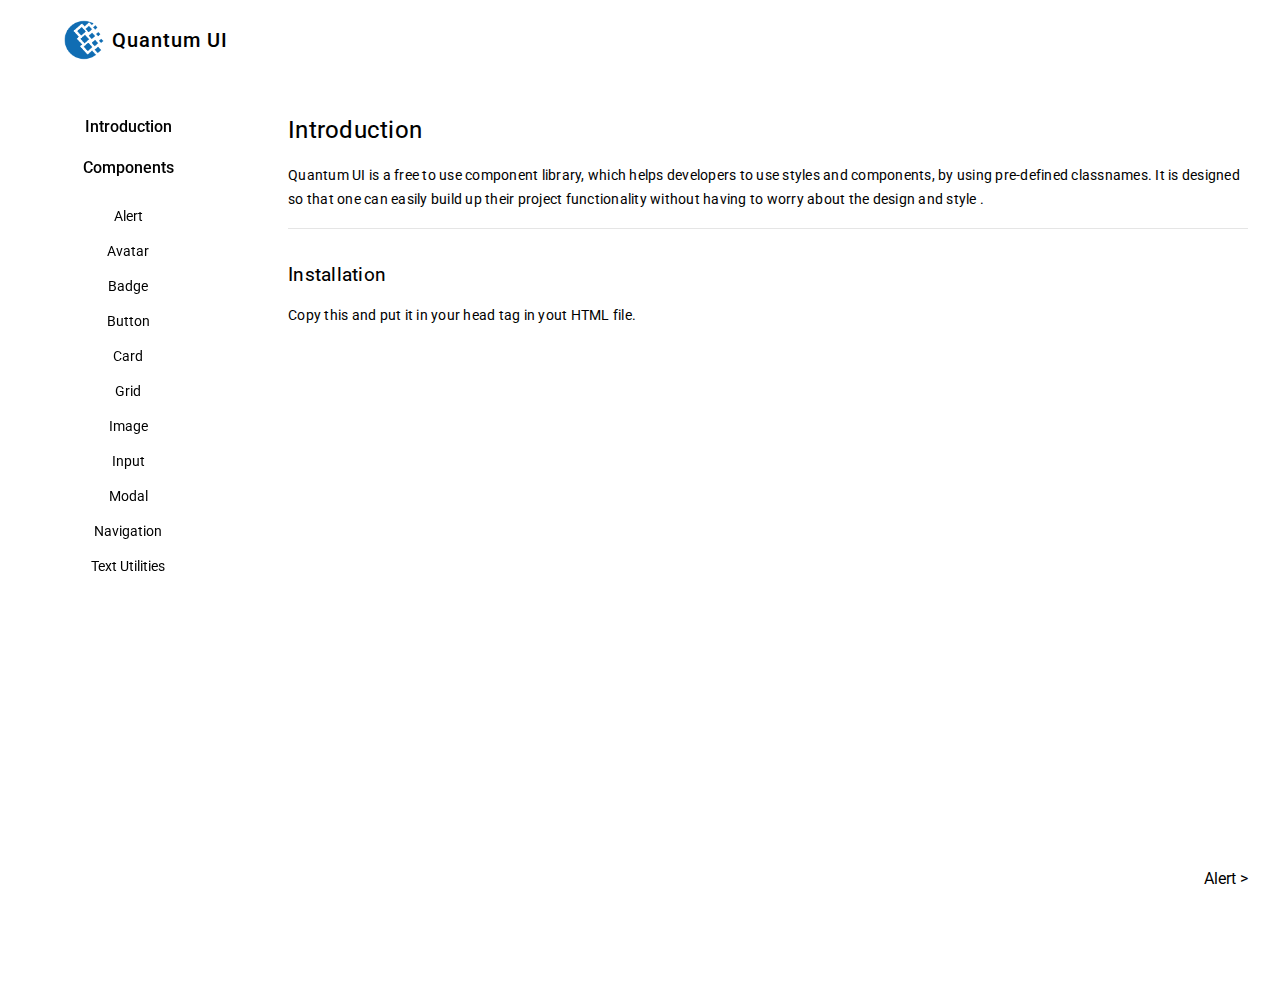
==== index.html @ 5d537425 "Initial Commit" ====
<!DOCTYPE html>
<html lang="en">
<head>
    <meta charset="UTF-8">
    <meta http-equiv="X-UA-Compatible" content="IE=edge">
    <meta name="viewport" content="width=device-width, initial-scale=1.0">
    <title>Quantum UI</title>
    <link rel="stylesheet" href="style.css">
    <link rel="stylesheet" href="components/components.css">
    <link rel="icon" href="./static/images/logo3.png" type="image/icon type">
    <link rel="stylesheet" href="//use.fontawesome.com/releases/v5.15.3/css/all.css">
</head>
<body>
    <div class="main">
            <nav class="navigation">
                <a class="link" href="./index.html">
                    <div class="brand-name">
                        <img class="img-logo" src="./static/images/logo3.png" />
                        <span class="navbrand">Quantum UI</span>
                    </div>
                </a>
                
                <!-- <ul class="list-non-bullet">
                    <li class="list-item-inline"><a class="link" href="#">Home</a></li>
                    <li class="list-item-inline"><a class="link active" href="./introduction.html">Docs</a></li>
                    <li class="list-item-inline"><a class="link" href=""><i class="fab fa-github fa-lg"></i></a></li>
                </ul> -->
            </nav>


        <div class="sidebar">
            <h4 style="text-align:center;font-weight:500"><a class="link" href="index.html">Introduction</a></h4>
            <h4 style="text-align:center;font-weight:500">Components</h4>
            <ul class="list-non-bullet list-sidebar">
                <li class="sidebar-item">
                    <a class="sidebar-link" href="./alert.html">Alert</a>
                </li>
                <li class="sidebar-item">
                    <a class="sidebar-link" href="./avatar.html">Avatar</a>
                </li>
                <li class="sidebar-item">
                    <a class="sidebar-link" href="./badge.html">Badge</a>
                </li>
                <li class="sidebar-item">
                    <a class="sidebar-link" href="./button.html">Button</a>
                </li>
                <li class="sidebar-item">
                    <a class="sidebar-link" href="./card.html">Card</a>
                </li>
                <li class="sidebar-item">
                    <a class="sidebar-link" href="./grid.html">Grid</a>
                </li>
                <li class="sidebar-item">
                    <a class="sidebar-link" href="./image.html">Image</a>
                </li>
                <li class="sidebar-item">
                    <a class="sidebar-link" href="./input.html">Input</a>
                </li>
                <li class="sidebar-item">
                    <a class="sidebar-link" href="./modal.html">Modal</a>
                </li>
                <li class="sidebar-item">
                    <a class="sidebar-link" href="./navigation.html">Navigation</a>
                </li>
                <li class="sidebar-item">
                    <a class="sidebar-link" href="./text-utilities.html">Text Utilities</a>
                </li>
            </ul>
        </div>

        <div class="component-desc">

            <h2 class="heading">Introduction</h2>
            <div class="description">Quantum UI is a free to use component library, which helps developers to use styles and components, by using pre-defined classnames. It is designed so that one can easily build up their project functionality without having to worry about the design and style .</div>
            <div class="divider"></div>
            <h3 class="heading">Installation</h3>
            <div class="description">Copy this and put it in your head tag in yout HTML file.</div>
            <div class="carbon-container">  
                <iframe
                    src="https://carbon.now.sh/embed?bg=rgba%28171%2C184%2C195%2C0%29&t=blackboard&wt=none&l=javascript&ds=false&dsyoff=20px&dsblur=68px&wc=true&wa=true&pv=0px&ph=0px&ln=false&fl=1&fm=Hack&fs=14px&lh=133%25&si=false&es=2x&wm=false&code=%253Clink%2520rel%253D%2522stylesheet%2522%2520href%253D%2522https%253A%252F%252Fquantum-ui.netlify.app%252Fcomponents%252Fcomponents.css%2522%253E"
                    style="width: 100%; height: 473px; border:0; transform: scale(1); overflow:hidden;"
                    sandbox="allow-scripts allow-same-origin">
                </iframe>
            </div>

            <footer class="footer">
                <a class="link footer-link" href=""></a>
                <a class="link footer-link"  href="./alert.html">Alert ></a>
            </footer>
        </div>
    </div>
</body>
</html>
---- style.css ----
@import url('https://fonts.googleapis.com/css2?family=Roboto:wght@300;400;500;700&display=swap');

:root{
    --content-color:#F9FAFB;
    --nav-color:#111827;
}

body{
    margin:0;
    font-family: 'Roboto', sans-serif;
    /* background-color:var(--content-color); */
    box-sizing: border-box;
}

.main{
    display:grid;
    grid-template-columns: 20% 80%;
    grid-template-areas: 
                "nav nav "
                "sidebar description ";
    margin:auto;
    /* width:95% */
    
}

.intro{
    padding:1.5rem 0;
    width:100%;
    margin:0 auto;
    flex-grow: 1;
}

.import-url{
    border:1px solid black;
    padding:1rem;
    text-align:center;
    background-color:lightblue;
    font-size:17px;
    width:90%;
    word-break: break-all;
    margin: auto;
}

.navigation{
    padding:0.5rem 1rem;
    display: flex;
    justify-content:space-between;
    align-items:center;
    grid-area: nav;
    margin-bottom: 1rem;
    /* border-bottom: 1px solid var(--gray); */
    /* background-color:var(--primary-color); */
    /* color:white;
    background-color: #121214; */
}

.brand-name{
    display: inline-flex;
    align-items: center;
    margin:0.75rem 0;
    cursor: pointer;

}
.navbrand{
    margin-left:0.5rem;
    font-weight: 500;
    font-size: 1.25rem;
    letter-spacing: 1px;
}

.heading{
    font-weight:425;
    letter-spacing: 0.25px;
}

.img-logo{
    margin-left: 3rem;
    width: 2.5rem;
    padding:0;
}

.link{
    color:black;
    text-decoration:none;
}

.navigation .link:hover{
    font-weight: 700;
}

.navigation .active{
    font-weight: 700;
}

.sidebar{
    grid-area: sidebar;
    margin:0 auto;
    overflow-y:auto;
    height:100vh;
    position: sticky;
    top:5%;
}

.list-sidebar{
    margin-block-start: 0;
    margin-block-end: 0;
    padding-inline-start: 0;
    text-align: center;
}

.sidebar-item{
    padding:0.5rem 1rem;
}

.sidebar-link{
    color:black;
    text-decoration:none;
    font-size: 0.9rem;
    padding:0.5rem;
    /* font-weight: 400; */
}

.sidebar-link:hover{
    font-weight: bold;
    color: var(--primary-color);
}

.link-active{
    font-weight: bold;
    color: var(--primary-color);
}

.component-desc{
    display: flex;
    flex-direction: column;
    
    grid-area: description;
    padding:0 2rem;
    /* background-color: var(--content-color); */
}

.avatar-container{
    display: flex;
    justify-content:space-evenly;
    align-items:center;
}

.alert-container{
    display: flex;
    flex-direction: column;
    /* margin-top: 2rem; */
}

.carbon-container{
    max-width:100%;
    margin-top:2rem;
}

.btn-fl{
    width:40px;
    height:40px;
    border-radius: 50%;
    font-size: x-large;
    text-align: center;
    border:none;
    background-color:var(--dark-gray);
    cursor: pointer;
    margin:1rem 0 0;
}

.footer{
    display: flex;
    justify-content:space-between;
    margin:2rem 0;
}


.footer-link:hover{
    color: var(--primary-color);
    font-weight: bold;
}

.description{
    font-weight:400;
    font-size:0.9rem;
    line-height: 1.5rem;
    letter-spacing:0.25px;
}

.divider{
    background-color:rgba(0, 0, 0, 0.1);
    height:1px;
    margin: 1rem 0;
    width:100%;

}



@media screen and (max-width: 768px) {

    .sidebar{
        display:none;
    }

    .img-logo{
        margin-left:0.5rem;
    }

    .main{
        display:flex;
        flex-direction: column;
    }

    .intro{
        width:100%;
        margin:0 auto;
        flex-grow: 1;
    }
    
    .import-url{
        border:1px solid black;
        padding:1rem;
        text-align:center;
        background-color:lightblue;
        font-size:17px;
        width:80%;
        word-break: break-all;
        margin:auto;
    }

}
---- components/components.css ----
:root{
    --primary-color: #2563EB;
    /* --primary-color:#03045e; */
    --off-white: #F3F4F6;
    --dark-gray: #6B7280;
    --gray: gray;
}

body{
    box-sizing: border-box;
}

/* Avatars */

.avatar-circular{
    border-radius: 50%;
}

.avatar-rounded{
    border-radius: 15%;
}

.avatar-sm{
    width:50px;
    height:50px;
}

.avatar-md{
    width:75px;
    height:75px;
}

.avatar-lg{
    width:100px;
    height:100px;
}

/* Alerts */

.alert{
    border:1px solid transparent;
    padding:0.5rem 1rem;
    margin:0.5rem 0;
    border-radius: 0.5rem;
    text-align: center;
    width: 45%;
    font-size:1.1rem;
}

.alert-success{
    background-color:#9ae6b4;
}

.alert-warning{
    background-color:#fbd38d;
}

.alert-error{
    background-color:#feb2b2;
}

/* Badges */

.badge{
    border: 1px solid transparent;
    background-color: var(--gray);
    padding: 0.2rem 0.4rem;
    /* border-radius:0.2rem; */
    border-top-right-radius: 1rem;
    border-bottom-right-radius: 1rem;
    color:white;
    font-weight: bold;
    font-size:0.7rem;
    text-transform: uppercase;
    width: 30px;
}

.badge-icon{
    position:relative;
    display: flex;
    align-items: center;
    justify-content: center; 
    width: 50px;
    height: 50px;
    /*
    background: #dddddd;
    border: none;
    border-radius: 50%;
    margin:0.5rem 0; */
}

.badge-icon:hover{
    cursor:pointer;
}

.badge-icon:active{
    background-color: #cccccc;
}

.icon{
    width:35px;
    height:35px;
}

.badge-top{
    position:absolute;
    border: 2px solid white;
    top: 0px;
    right:3px;
    width: 20px;
    height: 20px;
    background: red;
    display: flex;
    justify-content:center;
    align-items: center;
    color:white;
    border-radius:50%;
    font-size: small;
}

.badge-avatar{
    position: relative;
    display: flex;
    width: 50px;
    height: 50px;
    border-radius: 50%;
    justify-content:center;
    align-items: center;
    margin:0 1rem;
}

.badge-bottom{
    position:absolute;
    border: 2px solid white;
    bottom:-2px;
    right:1px;
    width: 11px;
    height: 11px;
    display: flex;
    justify-content:center;
    align-items: center;
    color:white;
    border-radius:50%;
}

.online{
    background-color: rgb(4, 224, 4);
}

.offline{
    background-color: rgb(224, 4, 4);
}

.btn{
    border:none;
    padding:0.5rem 1rem;
    cursor:pointer;
    margin:0.5rem
}

.btn-sm{
    width:5rem;
    word-wrap: break-word;
}

.btn-md{
    width:7rem;
    word-wrap: break-word;
}

.btn-lg{
    width:9rem;
    word-wrap: break-word;
}

.btn:hover{
    /* border: 1px solid black; */
    opacity: 0.9;
}

.btn:active{
    transform: scale(0.98);
}

.btn-primary{
    background-color:var(--primary-color);
    border-radius: 0.25rem;
}

.btn-secondary{
    background-color:var(--gray);
    border-radius: 0.25rem;
}

.icon1{
    width:15px;
    height:15px;
}

.btn-icon{
    text-align: center;
    background-color:var(--off-white);
    border: 1px solid var(--dark-gray);
    border-radius: 0.25rem;
    padding:0.5rem 1rem;
}

.float-action{
    position: relative;
}

.btn-float{
    position: fixed;
    width:40px;
    height:40px;
    border-radius: 50%;
    bottom:0.5rem;
    right:1rem;
    font-size: x-large;
    text-align: center;
    border:none;
    outline:none;
    background-color:var(--dark-gray);
    cursor: pointer;
}

.btn-float:hover{
    transform: scale(1.1);
}

.btn-float:active{
    background-color:var(--primary-color);
}

/* Cards */

.card-list{
    display:flex;
    margin-bottom:3rem; 
    flex-wrap: wrap;
}

.card{
    border:1px solid var(--gray);
    position:relative;
    width:14rem;
    display: flex;
    flex-direction: column;
    /* height: 375px; */
    align-items: center;
    justify-content:center;
    margin:0 1rem;

}

.card-text{
    display: flex;
    flex-direction: column;
    justify-content: space-between;
    width: 100%;
    background-color:white;
}

.card-img{
    width:100%;
    /* height:280px; */
}

.card-title{
    padding:0;
    margin: 0.3rem 0;
}

.card-description{
    margin:0.3rem 0;
}

.card-price{
    margin:0;
    font-weight: bold;
}

.card-badge{
    position:absolute;
    top:30px;
    left:0px;
    background-color:var(--primary-color);
}

.card-dismiss{
    position:absolute;
    top:0px;
    right:5px;
    width:20px;
    height:20px;
    text-align: center;
}

.card-shadow{
    box-shadow: 0px 0px 20px black;
}

.card-horizontal{
    /* border:1px solid black; */
    position:relative;
    width:23rem;
    display: flex;
    /* align-items: center; */
    justify-content:center;
    margin:0 1rem;
}

.card-horizontal-img{
    width:10rem;
}

.card-text-horizontal{
    background-color:white;
}

/* Images */
.img-container{
    display: flex;
    justify-content: center;
    margin:2rem 0;
}

.img-responsive{
    width:40%;
    margin: 0 2rem;
}

.img-circular{
    margin: 0 1rem;
    border-radius:50%;
}

.img-small{
    width:75px;
    height:75px;
}

.img-medium{
    width:100px;
    height:100px;
}

.img-large{
    width:150px;
    height:150px;
}

/* Input */

.input-container{
    position:relative;
    margin:1rem 0;
}

.input-container .input-normal{
    padding:0.75rem 1rem;
    border:1px solid gray;
    outline:none;
    border-radius: 0.5rem;
    width:20%;
}

.input-normal:focus{
    border:2px solid var(--primary-color);
}

.input-container label{
    position: absolute;
    left: 0.75rem;
    top: 0.75rem;
    background-color: white;
    color: var(--gray);
    transition: all 0.2s ease-in-out;
}

.input-normal:focus+label {
    top:-8px;
    padding: 0 0.2rem;
    color:var(--primary-color);
}

.input-container .input-error{
    padding:0.75rem 1rem;
    border:1px solid red;
    outline:none;
    border-radius: 0.5rem;
    width:20%;
}

.input-error:focus{
    border:2px solid red;
}

.input-error:focus+label {
    top:-8px;
    padding: 0 0.3rem;
    color:red;
}

.input-container .label-error{
    color:#F87171;
}

/* Navigation */

.navbar{
    background-color:var(--primary-color);
    padding:0.5rem 1rem;
    display: flex;
    justify-content:space-between;
    align-items:center;
    color:white;
    border-radius:1rem;
}

.navbar .nav-brand{
    font-size:1.2rem;
    font-weight: 550;
    cursor: pointer;
}

.list-non-bullet{
    list-style: none;
    padding-inline-start: 0;
}

.list-item-inline{
    display: inline;
    margin:0 0.75rem;
}

.navbar .link{
    color:white;
    text-decoration:none;
}

.navbar .link:hover{
    border:1px solid var(--primary-color);
    background-color:#3B82F6;
    padding:0.3rem 0.75rem;
    border-radius:0.5rem;
    font-weight: bold;
}

.navbar .link-active{
    border:1px solid var(--primary-color);
    background-color:#3B82F6;
    padding:0.5rem 1rem;
    border-radius:0.5rem;
    font-weight: bold;
}


.modal{
    position: relative;
    display:flex;
    flex-direction: column;
    border:1px solid black;
    max-width: 70vh;
    height:auto;
    bottom:5%;
    margin:2.5rem 0 1rem;
}

.modal .modal-title{
    display:flex;
    background-color:black;
    color:white;
    padding:1rem 0.5rem;
    font-size: 1.25rem;
}

.modal-title > .btn-close{
    position:absolute;
    top:1.3rem;
    right:1rem;
    border: none;
    background-color: none;
    outline:none;
}

.modal-body{
    padding:1rem ;
}

.modal-body button{
    background-color:black;
    color:white;
    border:none;
    outline:none;
    padding:0.5rem 1rem;
    margin:1rem 0rem;
    font-size: 1rem;
}

.grid-column-3{
    display:grid;
    grid-template-columns: 1fr 1fr 1fr; 
    grid-gap:2rem;
}

.grid-column-2{
    display:grid;
    grid-template-columns: 1fr 1fr; 
    grid-gap:2rem;
}

.grid-item{
    /* border:1px solid black; */
    background-color: var(--dark-gray);
    height:15vh;
    padding:1rem;
}

/* Text Utilities */
.heading-lg{
    font-size:2rem;
    /* font-size: 26px; */
    font-weight: bold;
}

.heading-md{
    font-size:1.5rem;
    /* font-size: 20px; */
    font-weight: bold;
}
.heading-sm{
    font-size:1.25rem;
    /* font-size: 16px; */
    font-weight: bold;
}

.text-small{
    font-size:13.5px;
}

.text-gray{
    color:var(--dark-gray);
}

.text-left{
    text-align:left;
}

.text-centre{
    text-align:center;
}

.text-right{
    text-align:right;
}

.simple-list{
    border:1px solid black;
    border-bottom: none;
    /* border-radius:0.5rem; */
    list-style: none;
    padding-inline-start:0;
    width:30vw;
}
.simple-list-item{
    border-bottom:1px solid black ;
    /* border-radius: 0.5rem; */
    padding:0.5rem;
    text-align: center;
}
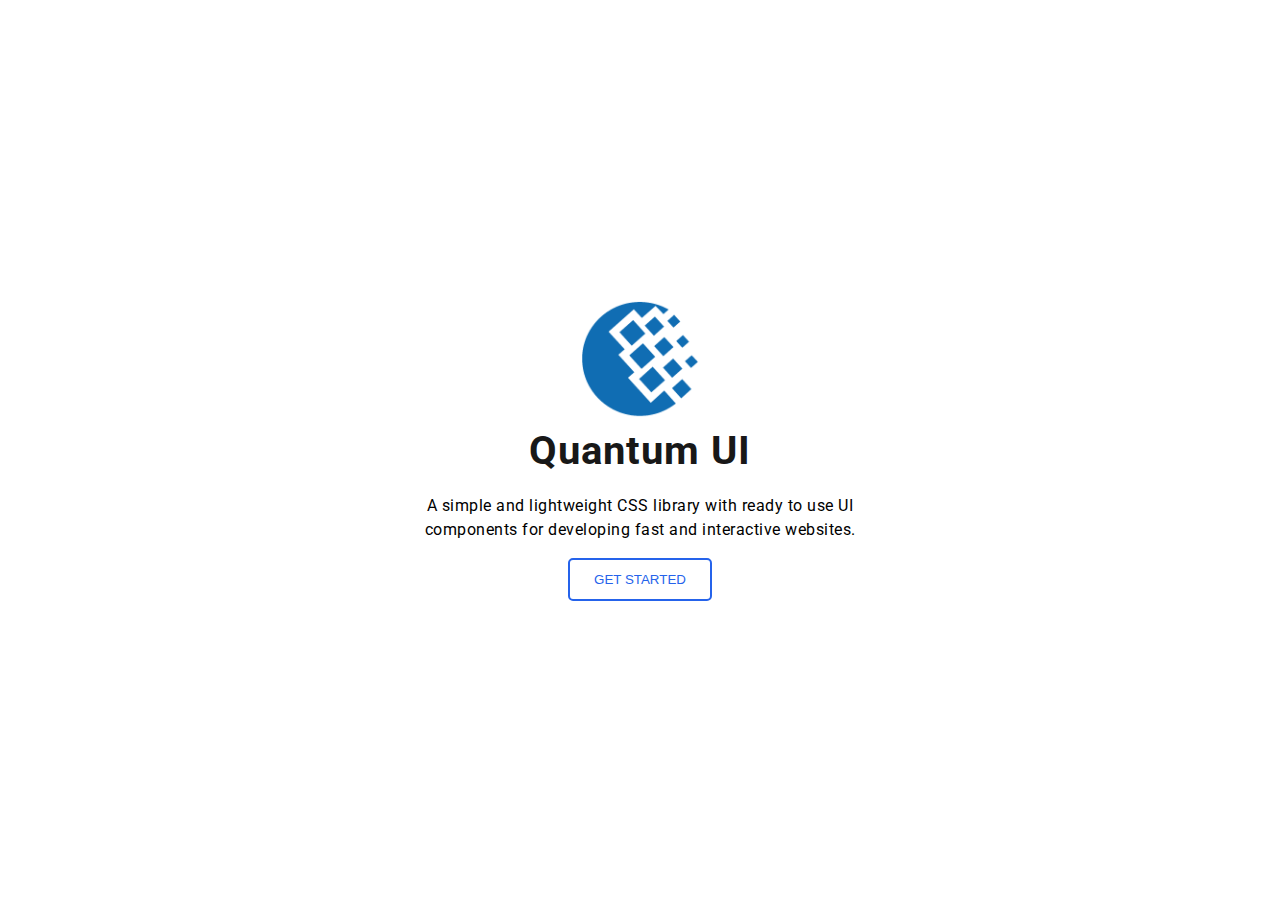
==== commit 803c49bc: "added home page" ====
--- a/index.html
+++ b/index.html
@@ -1,93 +1,27 @@
 <!DOCTYPE html>
 <html lang="en">
-<head>
-    <meta charset="UTF-8">
-    <meta http-equiv="X-UA-Compatible" content="IE=edge">
-    <meta name="viewport" content="width=device-width, initial-scale=1.0">
+  <head>
+    <meta charset="UTF-8" />
+    <meta http-equiv="X-UA-Compatible" content="IE=edge" />
+    <meta name="viewport" content="width=device-width, initial-scale=1.0" />
     <title>Quantum UI</title>
-    <link rel="stylesheet" href="style.css">
-    <link rel="stylesheet" href="components/components.css">
-    <link rel="icon" href="./static/images/logo3.png" type="image/icon type">
-    <link rel="stylesheet" href="//use.fontawesome.com/releases/v5.15.3/css/all.css">
-</head>
-<body>
-    <div class="main">
-            <nav class="navigation">
-                <a class="link" href="./index.html">
-                    <div class="brand-name">
-                        <img class="img-logo" src="./static/images/logo3.png" />
-                        <span class="navbrand">Quantum UI</span>
-                    </div>
-                </a>
-                
-                <!-- <ul class="list-non-bullet">
-                    <li class="list-item-inline"><a class="link" href="#">Home</a></li>
-                    <li class="list-item-inline"><a class="link active" href="./introduction.html">Docs</a></li>
-                    <li class="list-item-inline"><a class="link" href=""><i class="fab fa-github fa-lg"></i></a></li>
-                </ul> -->
-            </nav>
-
-
-        <div class="sidebar">
-            <h4 style="text-align:center;font-weight:500"><a class="link" href="index.html">Introduction</a></h4>
-            <h4 style="text-align:center;font-weight:500">Components</h4>
-            <ul class="list-non-bullet list-sidebar">
-                <li class="sidebar-item">
-                    <a class="sidebar-link" href="./alert.html">Alert</a>
-                </li>
-                <li class="sidebar-item">
-                    <a class="sidebar-link" href="./avatar.html">Avatar</a>
-                </li>
-                <li class="sidebar-item">
-                    <a class="sidebar-link" href="./badge.html">Badge</a>
-                </li>
-                <li class="sidebar-item">
-                    <a class="sidebar-link" href="./button.html">Button</a>
-                </li>
-                <li class="sidebar-item">
-                    <a class="sidebar-link" href="./card.html">Card</a>
-                </li>
-                <li class="sidebar-item">
-                    <a class="sidebar-link" href="./grid.html">Grid</a>
-                </li>
-                <li class="sidebar-item">
-                    <a class="sidebar-link" href="./image.html">Image</a>
-                </li>
-                <li class="sidebar-item">
-                    <a class="sidebar-link" href="./input.html">Input</a>
-                </li>
-                <li class="sidebar-item">
-                    <a class="sidebar-link" href="./modal.html">Modal</a>
-                </li>
-                <li class="sidebar-item">
-                    <a class="sidebar-link" href="./navigation.html">Navigation</a>
-                </li>
-                <li class="sidebar-item">
-                    <a class="sidebar-link" href="./text-utilities.html">Text Utilities</a>
-                </li>
-            </ul>
-        </div>
-
-        <div class="component-desc">
-
-            <h2 class="heading">Introduction</h2>
-            <div class="description">Quantum UI is a free to use component library, which helps developers to use styles and components, by using pre-defined classnames. It is designed so that one can easily build up their project functionality without having to worry about the design and style .</div>
-            <div class="divider"></div>
-            <h3 class="heading">Installation</h3>
-            <div class="description">Copy this and put it in your head tag in yout HTML file.</div>
-            <div class="carbon-container">  
-                <iframe
-                    src="https://carbon.now.sh/embed?bg=rgba%28171%2C184%2C195%2C0%29&t=blackboard&wt=none&l=javascript&ds=false&dsyoff=20px&dsblur=68px&wc=true&wa=true&pv=0px&ph=0px&ln=false&fl=1&fm=Hack&fs=14px&lh=133%25&si=false&es=2x&wm=false&code=%253Clink%2520rel%253D%2522stylesheet%2522%2520href%253D%2522https%253A%252F%252Fquantum-ui.netlify.app%252Fcomponents%252Fcomponents.css%2522%253E"
-                    style="width: 100%; height: 473px; border:0; transform: scale(1); overflow:hidden;"
-                    sandbox="allow-scripts allow-same-origin">
-                </iframe>
-            </div>
-
-            <footer class="footer">
-                <a class="link footer-link" href=""></a>
-                <a class="link footer-link"  href="./alert.html">Alert ></a>
-            </footer>
-        </div>
+    <link rel="icon" href="./static/images/logo3.png" type="image/icon type" />
+    <link rel="stylesheet" href="./components/components.css" />
+    <link rel="stylesheet" href="./style.css" />
+  </head>
+  <body>
+    <div class="home flex flex-col flex-center">
+      <img
+        class="home-logo"
+        src="./static/images/logo3.png"
+        alt="Quantum_logo"
+      />
+      <h1 class="home-title">Quantum UI</h1>
+      <p class="home-description">
+        A simple and lightweight CSS library with ready to use UI components for
+        developing fast and interactive websites.
+      </p>
+      <a href="./intro.html"><button class="home-btn">Get started</button></a>
     </div>
-</body>
-</html>+  </body>
+</html>
--- a/components/components.css
+++ b/components/components.css
@@ -1,571 +1,591 @@
-:root{
-    --primary-color: #2563EB;
-    /* --primary-color:#03045e; */
-    --off-white: #F3F4F6;
-    --dark-gray: #6B7280;
-    --gray: gray;
-}
-
-body{
-    box-sizing: border-box;
+:root {
+  --primary-color: #2563eb;
+  /* --primary-color:#03045e; */
+  --off-white: #f3f4f6;
+  --dark-gray: #6b7280;
+  --gray: gray;
+}
+
+body {
+  box-sizing: border-box;
+}
+
+.flex {
+  display: flex;
+}
+
+.flex-col {
+  flex-direction: column;
+}
+
+.flex-wrap {
+  flex-wrap: wrap;
+}
+
+.flex-center {
+  justify-content: center;
+  align-items: center;
 }
 
 /* Avatars */
 
-.avatar-circular{
-    border-radius: 50%;
-}
-
-.avatar-rounded{
-    border-radius: 15%;
-}
-
-.avatar-sm{
-    width:50px;
-    height:50px;
-}
-
-.avatar-md{
-    width:75px;
-    height:75px;
-}
-
-.avatar-lg{
-    width:100px;
-    height:100px;
+.avatar-circular {
+  border-radius: 50%;
+}
+
+.avatar-rounded {
+  border-radius: 15%;
+}
+
+.avatar-sm {
+  width: 50px;
+  height: 50px;
+}
+
+.avatar-md {
+  width: 75px;
+  height: 75px;
+}
+
+.avatar-lg {
+  width: 100px;
+  height: 100px;
 }
 
 /* Alerts */
 
-.alert{
-    border:1px solid transparent;
-    padding:0.5rem 1rem;
-    margin:0.5rem 0;
-    border-radius: 0.5rem;
-    text-align: center;
-    width: 45%;
-    font-size:1.1rem;
-}
-
-.alert-success{
-    background-color:#9ae6b4;
-}
-
-.alert-warning{
-    background-color:#fbd38d;
-}
-
-.alert-error{
-    background-color:#feb2b2;
+.alert {
+  border: 1px solid transparent;
+  padding: 0.5rem 1rem;
+  margin: 0.5rem 0;
+  border-radius: 0.5rem;
+  text-align: center;
+  width: 45%;
+  font-size: 1.1rem;
+}
+
+.alert-success {
+  background-color: #9ae6b4;
+}
+
+.alert-warning {
+  background-color: #fbd38d;
+}
+
+.alert-error {
+  background-color: #feb2b2;
 }
 
 /* Badges */
 
-.badge{
-    border: 1px solid transparent;
-    background-color: var(--gray);
-    padding: 0.2rem 0.4rem;
-    /* border-radius:0.2rem; */
-    border-top-right-radius: 1rem;
-    border-bottom-right-radius: 1rem;
-    color:white;
-    font-weight: bold;
-    font-size:0.7rem;
-    text-transform: uppercase;
-    width: 30px;
-}
-
-.badge-icon{
-    position:relative;
-    display: flex;
-    align-items: center;
-    justify-content: center; 
-    width: 50px;
-    height: 50px;
-    /*
+.badge {
+  border: 1px solid transparent;
+  background-color: var(--gray);
+  padding: 0.2rem 0.4rem;
+  /* border-radius:0.2rem; */
+  border-top-right-radius: 1rem;
+  border-bottom-right-radius: 1rem;
+  color: white;
+  font-weight: bold;
+  font-size: 0.7rem;
+  text-transform: uppercase;
+  width: 30px;
+}
+
+.badge-icon {
+  position: relative;
+  display: flex;
+  align-items: center;
+  justify-content: center;
+  width: 50px;
+  height: 50px;
+  /*
     background: #dddddd;
     border: none;
     border-radius: 50%;
     margin:0.5rem 0; */
 }
 
-.badge-icon:hover{
-    cursor:pointer;
-}
-
-.badge-icon:active{
-    background-color: #cccccc;
-}
-
-.icon{
-    width:35px;
-    height:35px;
-}
-
-.badge-top{
-    position:absolute;
-    border: 2px solid white;
-    top: 0px;
-    right:3px;
-    width: 20px;
-    height: 20px;
-    background: red;
-    display: flex;
-    justify-content:center;
-    align-items: center;
-    color:white;
-    border-radius:50%;
-    font-size: small;
-}
-
-.badge-avatar{
-    position: relative;
-    display: flex;
-    width: 50px;
-    height: 50px;
-    border-radius: 50%;
-    justify-content:center;
-    align-items: center;
-    margin:0 1rem;
-}
-
-.badge-bottom{
-    position:absolute;
-    border: 2px solid white;
-    bottom:-2px;
-    right:1px;
-    width: 11px;
-    height: 11px;
-    display: flex;
-    justify-content:center;
-    align-items: center;
-    color:white;
-    border-radius:50%;
-}
-
-.online{
-    background-color: rgb(4, 224, 4);
-}
-
-.offline{
-    background-color: rgb(224, 4, 4);
-}
-
-.btn{
-    border:none;
-    padding:0.5rem 1rem;
-    cursor:pointer;
-    margin:0.5rem
-}
-
-.btn-sm{
-    width:5rem;
-    word-wrap: break-word;
-}
-
-.btn-md{
-    width:7rem;
-    word-wrap: break-word;
-}
-
-.btn-lg{
-    width:9rem;
-    word-wrap: break-word;
-}
-
-.btn:hover{
-    /* border: 1px solid black; */
-    opacity: 0.9;
-}
-
-.btn:active{
-    transform: scale(0.98);
-}
-
-.btn-primary{
-    background-color:var(--primary-color);
-    border-radius: 0.25rem;
-}
-
-.btn-secondary{
-    background-color:var(--gray);
-    border-radius: 0.25rem;
-}
-
-.icon1{
-    width:15px;
-    height:15px;
-}
-
-.btn-icon{
-    text-align: center;
-    background-color:var(--off-white);
-    border: 1px solid var(--dark-gray);
-    border-radius: 0.25rem;
-    padding:0.5rem 1rem;
-}
-
-.float-action{
-    position: relative;
-}
-
-.btn-float{
-    position: fixed;
-    width:40px;
-    height:40px;
-    border-radius: 50%;
-    bottom:0.5rem;
-    right:1rem;
-    font-size: x-large;
-    text-align: center;
-    border:none;
-    outline:none;
-    background-color:var(--dark-gray);
-    cursor: pointer;
-}
-
-.btn-float:hover{
-    transform: scale(1.1);
-}
-
-.btn-float:active{
-    background-color:var(--primary-color);
+.badge-icon:hover {
+  cursor: pointer;
+}
+
+.badge-icon:active {
+  background-color: #cccccc;
+}
+
+.icon {
+  width: 35px;
+  height: 35px;
+}
+
+.badge-top {
+  position: absolute;
+  border: 2px solid white;
+  top: 0px;
+  right: 3px;
+  width: 20px;
+  height: 20px;
+  background: red;
+  display: flex;
+  justify-content: center;
+  align-items: center;
+  color: white;
+  border-radius: 50%;
+  font-size: small;
+}
+
+.badge-avatar {
+  position: relative;
+  display: flex;
+  width: 50px;
+  height: 50px;
+  border-radius: 50%;
+  justify-content: center;
+  align-items: center;
+  margin: 0 1rem;
+}
+
+.badge-bottom {
+  position: absolute;
+  border: 2px solid white;
+  bottom: -2px;
+  right: 1px;
+  width: 11px;
+  height: 11px;
+  display: flex;
+  justify-content: center;
+  align-items: center;
+  color: white;
+  border-radius: 50%;
+}
+
+.online {
+  background-color: rgb(4, 224, 4);
+}
+
+.offline {
+  background-color: rgb(224, 4, 4);
+}
+
+.btn {
+  border: none;
+  padding: 0.5rem 1rem;
+  cursor: pointer;
+  margin: 0.5rem;
+}
+
+.btn-sm {
+  width: 5rem;
+  word-wrap: break-word;
+}
+
+.btn-md {
+  width: 7rem;
+  word-wrap: break-word;
+}
+
+.btn-lg {
+  width: 9rem;
+  word-wrap: break-word;
+}
+
+.btn:hover {
+  /* border: 1px solid black; */
+  opacity: 0.9;
+}
+
+.btn:active {
+  transform: scale(0.98);
+}
+
+.btn-primary {
+  background-color: var(--primary-color);
+  border-radius: 0.25rem;
+}
+
+.btn-secondary {
+  background-color: var(--gray);
+  border-radius: 0.25rem;
+}
+
+.icon1 {
+  width: 15px;
+  height: 15px;
+}
+
+.btn-icon {
+  text-align: center;
+  background-color: var(--off-white);
+  border: 1px solid var(--dark-gray);
+  border-radius: 0.25rem;
+  padding: 0.5rem 1rem;
+}
+
+.float-action {
+  position: relative;
+}
+
+.btn-float {
+  position: fixed;
+  width: 40px;
+  height: 40px;
+  border-radius: 50%;
+  bottom: 0.5rem;
+  right: 1rem;
+  font-size: x-large;
+  text-align: center;
+  border: none;
+  outline: none;
+  background-color: var(--dark-gray);
+  cursor: pointer;
+}
+
+.btn-float:hover {
+  transform: scale(1.1);
+}
+
+.btn-float:active {
+  background-color: var(--primary-color);
 }
 
 /* Cards */
 
-.card-list{
-    display:flex;
-    margin-bottom:3rem; 
-    flex-wrap: wrap;
-}
-
-.card{
-    border:1px solid var(--gray);
-    position:relative;
-    width:14rem;
-    display: flex;
-    flex-direction: column;
-    /* height: 375px; */
-    align-items: center;
-    justify-content:center;
-    margin:0 1rem;
-
-}
-
-.card-text{
-    display: flex;
-    flex-direction: column;
-    justify-content: space-between;
-    width: 100%;
-    background-color:white;
-}
-
-.card-img{
-    width:100%;
-    /* height:280px; */
-}
-
-.card-title{
-    padding:0;
-    margin: 0.3rem 0;
-}
-
-.card-description{
-    margin:0.3rem 0;
-}
-
-.card-price{
-    margin:0;
-    font-weight: bold;
-}
-
-.card-badge{
-    position:absolute;
-    top:30px;
-    left:0px;
-    background-color:var(--primary-color);
-}
-
-.card-dismiss{
-    position:absolute;
-    top:0px;
-    right:5px;
-    width:20px;
-    height:20px;
-    text-align: center;
-}
-
-.card-shadow{
-    box-shadow: 0px 0px 20px black;
-}
-
-.card-horizontal{
-    /* border:1px solid black; */
-    position:relative;
-    width:23rem;
-    display: flex;
-    /* align-items: center; */
-    justify-content:center;
-    margin:0 1rem;
-}
-
-.card-horizontal-img{
-    width:10rem;
-}
-
-.card-text-horizontal{
-    background-color:white;
+.card-list {
+  display: flex;
+  margin-bottom: 3rem;
+  flex-wrap: wrap;
+}
+
+.card {
+  border: 1px solid var(--gray);
+  position: relative;
+  width: 14rem;
+  display: flex;
+  flex-direction: column;
+  /* height: 375px; */
+  align-items: center;
+  justify-content: center;
+  margin: 0 1rem;
+}
+
+.card-text {
+  display: flex;
+  flex-direction: column;
+  justify-content: space-between;
+  width: 100%;
+  background-color: white;
+}
+
+.card-img {
+  width: 100%;
+  /* height:280px; */
+}
+
+.card-title {
+  padding: 0;
+  margin: 0.3rem 0;
+}
+
+.card-description {
+  margin: 0.3rem 0;
+}
+
+.card-price {
+  margin: 0;
+  font-weight: bold;
+}
+
+.card-badge {
+  position: absolute;
+  top: 30px;
+  left: 0px;
+  background-color: var(--primary-color);
+}
+
+.card-dismiss {
+  position: absolute;
+  top: 0px;
+  right: 5px;
+  width: 20px;
+  height: 20px;
+  text-align: center;
+}
+
+.card-shadow {
+  box-shadow: 0px 0px 20px black;
+}
+
+.card-horizontal {
+  /* border:1px solid black; */
+  position: relative;
+  width: 23rem;
+  display: flex;
+  /* align-items: center; */
+  justify-content: center;
+  margin: 0 1rem;
+}
+
+.card-horizontal-img {
+  width: 10rem;
+}
+
+.card-text-horizontal {
+  background-color: white;
 }
 
 /* Images */
-.img-container{
-    display: flex;
-    justify-content: center;
-    margin:2rem 0;
-}
-
-.img-responsive{
-    width:40%;
-    margin: 0 2rem;
-}
-
-.img-circular{
-    margin: 0 1rem;
-    border-radius:50%;
-}
-
-.img-small{
-    width:75px;
-    height:75px;
-}
-
-.img-medium{
-    width:100px;
-    height:100px;
-}
-
-.img-large{
-    width:150px;
-    height:150px;
+.img-container {
+  display: flex;
+  justify-content: center;
+  margin: 2rem 0;
+}
+
+.img-responsive {
+  width: 40%;
+  margin: 0 2rem;
+}
+
+.img-circular {
+  margin: 0 1rem;
+  border-radius: 50%;
+}
+
+.img-small {
+  width: 75px;
+  height: 75px;
+}
+
+.img-medium {
+  width: 100px;
+  height: 100px;
+}
+
+.img-large {
+  width: 150px;
+  height: 150px;
 }
 
 /* Input */
 
-.input-container{
-    position:relative;
-    margin:1rem 0;
-}
-
-.input-container .input-normal{
-    padding:0.75rem 1rem;
-    border:1px solid gray;
-    outline:none;
-    border-radius: 0.5rem;
-    width:20%;
-}
-
-.input-normal:focus{
-    border:2px solid var(--primary-color);
-}
-
-.input-container label{
-    position: absolute;
-    left: 0.75rem;
-    top: 0.75rem;
-    background-color: white;
-    color: var(--gray);
-    transition: all 0.2s ease-in-out;
-}
-
-.input-normal:focus+label {
-    top:-8px;
-    padding: 0 0.2rem;
-    color:var(--primary-color);
-}
-
-.input-container .input-error{
-    padding:0.75rem 1rem;
-    border:1px solid red;
-    outline:none;
-    border-radius: 0.5rem;
-    width:20%;
-}
-
-.input-error:focus{
-    border:2px solid red;
-}
-
-.input-error:focus+label {
-    top:-8px;
-    padding: 0 0.3rem;
-    color:red;
-}
-
-.input-container .label-error{
-    color:#F87171;
+.input-container {
+  position: relative;
+  margin: 1rem 0;
+}
+
+.input-container .input-normal {
+  padding: 0.75rem 1rem;
+  border: 1px solid gray;
+  outline: none;
+  border-radius: 0.5rem;
+  width: 20%;
+}
+
+.input-normal:focus,
+.input-normal:valid {
+  border: 2px solid var(--primary-color);
+}
+
+.input-container label {
+  position: absolute;
+  left: 0.75rem;
+  top: 0.75rem;
+  font-size: 14px;
+  background-color: white;
+  color: var(--gray);
+  transition: all 0.2s ease-in-out;
+}
+
+.input-normal:focus + label,
+.input-normal:valid + label {
+  top: -8px;
+  padding: 0 0.2rem;
+  color: var(--primary-color);
+}
+
+.input-container .input-error {
+  padding: 0.75rem 1rem;
+  border: 1px solid red;
+  outline: none;
+  border-radius: 0.5rem;
+  width: 20%;
+}
+
+.input-error:focus,
+.input-error:valid {
+  border: 2px solid red;
+}
+
+.input-error:focus + label,
+.input-error:valid + label {
+  top: -8px;
+  padding: 0 0.3rem;
+  color: red;
+}
+
+.input-container .label-error {
+  color: #f87171;
 }
 
 /* Navigation */
 
-.navbar{
-    background-color:var(--primary-color);
-    padding:0.5rem 1rem;
-    display: flex;
-    justify-content:space-between;
-    align-items:center;
-    color:white;
-    border-radius:1rem;
-}
-
-.navbar .nav-brand{
-    font-size:1.2rem;
-    font-weight: 550;
-    cursor: pointer;
-}
-
-.list-non-bullet{
-    list-style: none;
-    padding-inline-start: 0;
-}
-
-.list-item-inline{
-    display: inline;
-    margin:0 0.75rem;
-}
-
-.navbar .link{
-    color:white;
-    text-decoration:none;
-}
-
-.navbar .link:hover{
-    border:1px solid var(--primary-color);
-    background-color:#3B82F6;
-    padding:0.3rem 0.75rem;
-    border-radius:0.5rem;
-    font-weight: bold;
-}
-
-.navbar .link-active{
-    border:1px solid var(--primary-color);
-    background-color:#3B82F6;
-    padding:0.5rem 1rem;
-    border-radius:0.5rem;
-    font-weight: bold;
-}
-
-
-.modal{
-    position: relative;
-    display:flex;
-    flex-direction: column;
-    border:1px solid black;
-    max-width: 70vh;
-    height:auto;
-    bottom:5%;
-    margin:2.5rem 0 1rem;
-}
-
-.modal .modal-title{
-    display:flex;
-    background-color:black;
-    color:white;
-    padding:1rem 0.5rem;
-    font-size: 1.25rem;
-}
-
-.modal-title > .btn-close{
-    position:absolute;
-    top:1.3rem;
-    right:1rem;
-    border: none;
-    background-color: none;
-    outline:none;
-}
-
-.modal-body{
-    padding:1rem ;
-}
-
-.modal-body button{
-    background-color:black;
-    color:white;
-    border:none;
-    outline:none;
-    padding:0.5rem 1rem;
-    margin:1rem 0rem;
-    font-size: 1rem;
-}
-
-.grid-column-3{
-    display:grid;
-    grid-template-columns: 1fr 1fr 1fr; 
-    grid-gap:2rem;
-}
-
-.grid-column-2{
-    display:grid;
-    grid-template-columns: 1fr 1fr; 
-    grid-gap:2rem;
-}
-
-.grid-item{
-    /* border:1px solid black; */
-    background-color: var(--dark-gray);
-    height:15vh;
-    padding:1rem;
+.navbar {
+  background-color: var(--primary-color);
+  padding: 0.5rem 1rem;
+  display: flex;
+  justify-content: space-between;
+  align-items: center;
+  color: white;
+  border-radius: 1rem;
+}
+
+.navbar .nav-brand {
+  font-size: 1.2rem;
+  font-weight: 550;
+  cursor: pointer;
+}
+
+.list-non-bullet {
+  list-style: none;
+  padding-inline-start: 0;
+}
+
+.list-item-inline {
+  display: inline;
+  margin: 0 0.75rem;
+}
+
+.navbar .link {
+  color: white;
+  text-decoration: none;
+}
+
+.navbar .link:hover {
+  border: 1px solid var(--primary-color);
+  background-color: #3b82f6;
+  padding: 0.3rem 0.75rem;
+  border-radius: 0.5rem;
+  font-weight: bold;
+}
+
+.navbar .link-active {
+  border: 1px solid var(--primary-color);
+  background-color: #3b82f6;
+  padding: 0.5rem 1rem;
+  border-radius: 0.5rem;
+  font-weight: bold;
+}
+
+.modal {
+  position: relative;
+  display: flex;
+  flex-direction: column;
+  border: 1px solid black;
+  max-width: 70vh;
+  height: auto;
+  bottom: 5%;
+  margin: 2.5rem 0 1rem;
+}
+
+.modal .modal-title {
+  display: flex;
+  background-color: black;
+  color: white;
+  padding: 1rem 0.5rem;
+  font-size: 1.25rem;
+}
+
+.modal-title > .btn-close {
+  position: absolute;
+  top: 1.3rem;
+  right: 1rem;
+  border: none;
+  background-color: none;
+  outline: none;
+}
+
+.modal-body {
+  padding: 1rem;
+}
+
+.modal-body button {
+  background-color: black;
+  color: white;
+  border: none;
+  outline: none;
+  padding: 0.5rem 1rem;
+  margin: 1rem 0rem;
+  font-size: 1rem;
+}
+
+.grid-column-3 {
+  display: grid;
+  grid-template-columns: 1fr 1fr 1fr;
+  grid-gap: 2rem;
+}
+
+.grid-column-2 {
+  display: grid;
+  grid-template-columns: 1fr 1fr;
+  grid-gap: 2rem;
+}
+
+.grid-item {
+  /* border:1px solid black; */
+  background-color: var(--dark-gray);
+  height: 15vh;
+  padding: 1rem;
 }
 
 /* Text Utilities */
-.heading-lg{
-    font-size:2rem;
-    /* font-size: 26px; */
-    font-weight: bold;
-}
-
-.heading-md{
-    font-size:1.5rem;
-    /* font-size: 20px; */
-    font-weight: bold;
-}
-.heading-sm{
-    font-size:1.25rem;
-    /* font-size: 16px; */
-    font-weight: bold;
-}
-
-.text-small{
-    font-size:13.5px;
-}
-
-.text-gray{
-    color:var(--dark-gray);
-}
-
-.text-left{
-    text-align:left;
-}
-
-.text-centre{
-    text-align:center;
-}
-
-.text-right{
-    text-align:right;
-}
-
-.simple-list{
-    border:1px solid black;
-    border-bottom: none;
-    /* border-radius:0.5rem; */
-    list-style: none;
-    padding-inline-start:0;
-    width:30vw;
-}
-.simple-list-item{
-    border-bottom:1px solid black ;
-    /* border-radius: 0.5rem; */
-    padding:0.5rem;
-    text-align: center;
-}+.heading-lg {
+  font-size: 2rem;
+  /* font-size: 26px; */
+  font-weight: bold;
+}
+
+.heading-md {
+  font-size: 1.5rem;
+  /* font-size: 20px; */
+  font-weight: bold;
+}
+.heading-sm {
+  font-size: 1.25rem;
+  /* font-size: 16px; */
+  font-weight: bold;
+}
+
+.text-small {
+  font-size: 13.5px;
+}
+
+.text-gray {
+  color: var(--dark-gray);
+}
+
+.text-left {
+  text-align: left;
+}
+
+.text-centre {
+  text-align: center;
+}
+
+.text-right {
+  text-align: right;
+}
+
+.simple-list {
+  border: 1px solid black;
+  border-bottom: none;
+  /* border-radius:0.5rem; */
+  list-style: none;
+  padding-inline-start: 0;
+  width: 30vw;
+}
+.simple-list-item {
+  border-bottom: 1px solid black;
+  /* border-radius: 0.5rem; */
+  padding: 0.5rem;
+  text-align: center;
+}
--- a/style.css
+++ b/style.css
@@ -1,238 +1,266 @@
-@import url('https://fonts.googleapis.com/css2?family=Roboto:wght@300;400;500;700&display=swap');
-
-:root{
-    --content-color:#F9FAFB;
-    --nav-color:#111827;
-}
-
-body{
-    margin:0;
-    font-family: 'Roboto', sans-serif;
-    /* background-color:var(--content-color); */
-    box-sizing: border-box;
-}
-
-.main{
-    display:grid;
-    grid-template-columns: 20% 80%;
-    grid-template-areas: 
-                "nav nav "
-                "sidebar description ";
-    margin:auto;
-    /* width:95% */
-    
-}
-
-.intro{
-    padding:1.5rem 0;
-    width:100%;
-    margin:0 auto;
+@import url("https://fonts.googleapis.com/css2?family=Roboto:wght@300;400;500;700&display=swap");
+
+:root {
+  --content-color: #f9fafb;
+  --nav-color: #111827;
+}
+
+body {
+  margin: 0;
+  font-family: "Roboto", sans-serif;
+  /* background-color:var(--content-color); */
+  box-sizing: border-box;
+}
+
+.home {
+  max-width: 30rem;
+  min-height: 100vh;
+  margin: 0 auto;
+  text-align: center;
+}
+
+.home-logo {
+  max-width: 7.5rem;
+}
+
+.home-title {
+  font-size: 2.5rem;
+  margin-block-start: 0.5rem;
+  margin-block-end: 0.25rem;
+  opacity: 0.9;
+  letter-spacing: 1px;
+}
+
+.home-description {
+  text-align: center;
+  line-height: 1.5rem;
+  font-weight: 400;
+  letter-spacing: 0.5px;
+}
+
+.home-btn {
+  padding: 0.75rem 1.5rem;
+  /* font-size: 1rem; */
+  border: 2px solid var(--primary-color);
+  text-transform: uppercase;
+  border-radius: 5px;
+  color: var(--primary-color);
+  background-color: white;
+  cursor: pointer;
+  transition: all 0.5s ease-in-out;
+}
+
+.home-btn:hover {
+  transform: scale(1.1);
+}
+
+.main {
+  display: grid;
+  grid-template-columns: 20% 80%;
+  grid-template-areas:
+    "nav nav "
+    "sidebar description ";
+  margin: auto;
+  /* width:95% */
+}
+
+.intro {
+  padding: 1.5rem 0;
+  width: 100%;
+  margin: 0 auto;
+  flex-grow: 1;
+}
+
+.import-url {
+  border: 1px solid black;
+  padding: 1rem;
+  text-align: center;
+  background-color: lightblue;
+  font-size: 17px;
+  width: 90%;
+  word-break: break-all;
+  margin: auto;
+}
+
+.navigation {
+  padding: 0.5rem 1rem;
+  display: flex;
+  justify-content: space-between;
+  align-items: center;
+  grid-area: nav;
+  margin-bottom: 1rem;
+  /* border-bottom: 1px solid var(--gray); */
+  /* background-color:var(--primary-color); */
+  /* color:white;
+    background-color: #121214; */
+}
+
+.brand-name {
+  display: inline-flex;
+  align-items: center;
+  margin: 0.75rem 0;
+  cursor: pointer;
+}
+.navbrand {
+  margin-left: 0.5rem;
+  font-weight: 500;
+  font-size: 1.25rem;
+  letter-spacing: 1px;
+}
+
+.heading {
+  font-weight: 425;
+  letter-spacing: 0.25px;
+}
+
+.img-logo {
+  margin-left: 3rem;
+  width: 2.5rem;
+  padding: 0;
+}
+
+.link {
+  color: black;
+  text-decoration: none;
+}
+
+.navigation .link:hover {
+  font-weight: 700;
+}
+
+.navigation .active {
+  font-weight: 700;
+}
+
+.sidebar {
+  grid-area: sidebar;
+  margin: 0 auto;
+  overflow-y: auto;
+  height: 100vh;
+  position: sticky;
+  top: 5%;
+}
+
+.list-sidebar {
+  margin-block-start: 0;
+  margin-block-end: 0;
+  padding-inline-start: 0;
+  text-align: center;
+}
+
+.sidebar-item {
+  padding: 0.5rem 1rem;
+}
+
+.sidebar-link {
+  color: black;
+  text-decoration: none;
+  font-size: 0.9rem;
+  padding: 0.5rem;
+  /* font-weight: 400; */
+}
+
+.sidebar-link:hover {
+  font-weight: bold;
+  color: var(--primary-color);
+}
+
+.link-active {
+  font-weight: bold;
+  color: var(--primary-color);
+}
+
+.component-desc {
+  display: flex;
+  flex-direction: column;
+
+  grid-area: description;
+  padding: 0 2rem;
+  /* background-color: var(--content-color); */
+}
+
+.avatar-container {
+  display: flex;
+  justify-content: space-evenly;
+  align-items: center;
+}
+
+.alert-container {
+  display: flex;
+  flex-direction: column;
+  /* margin-top: 2rem; */
+}
+
+.carbon-container {
+  max-width: 100%;
+  margin-top: 2rem;
+}
+
+.btn-fl {
+  width: 40px;
+  height: 40px;
+  border-radius: 50%;
+  font-size: x-large;
+  text-align: center;
+  border: none;
+  background-color: var(--dark-gray);
+  cursor: pointer;
+  margin: 1rem 0 0;
+}
+
+.footer {
+  display: flex;
+  justify-content: space-between;
+  margin: 2rem 0;
+}
+
+.footer-link:hover {
+  color: var(--primary-color);
+  font-weight: bold;
+}
+
+.description {
+  font-weight: 400;
+  font-size: 0.9rem;
+  line-height: 1.5rem;
+  letter-spacing: 0.25px;
+}
+
+.divider {
+  background-color: rgba(0, 0, 0, 0.1);
+  height: 1px;
+  margin: 1rem 0;
+  width: 100%;
+}
+
+@media screen and (max-width: 768px) {
+  .sidebar {
+    display: none;
+  }
+
+  .img-logo {
+    margin-left: 0.5rem;
+  }
+
+  .main {
+    display: flex;
+    flex-direction: column;
+  }
+
+  .intro {
+    width: 100%;
+    margin: 0 auto;
     flex-grow: 1;
-}
-
-.import-url{
-    border:1px solid black;
-    padding:1rem;
-    text-align:center;
-    background-color:lightblue;
-    font-size:17px;
-    width:90%;
+  }
+
+  .import-url {
+    border: 1px solid black;
+    padding: 1rem;
+    text-align: center;
+    background-color: lightblue;
+    font-size: 17px;
+    width: 80%;
     word-break: break-all;
     margin: auto;
-}
-
-.navigation{
-    padding:0.5rem 1rem;
-    display: flex;
-    justify-content:space-between;
-    align-items:center;
-    grid-area: nav;
-    margin-bottom: 1rem;
-    /* border-bottom: 1px solid var(--gray); */
-    /* background-color:var(--primary-color); */
-    /* color:white;
-    background-color: #121214; */
-}
-
-.brand-name{
-    display: inline-flex;
-    align-items: center;
-    margin:0.75rem 0;
-    cursor: pointer;
-
-}
-.navbrand{
-    margin-left:0.5rem;
-    font-weight: 500;
-    font-size: 1.25rem;
-    letter-spacing: 1px;
-}
-
-.heading{
-    font-weight:425;
-    letter-spacing: 0.25px;
-}
-
-.img-logo{
-    margin-left: 3rem;
-    width: 2.5rem;
-    padding:0;
-}
-
-.link{
-    color:black;
-    text-decoration:none;
-}
-
-.navigation .link:hover{
-    font-weight: 700;
-}
-
-.navigation .active{
-    font-weight: 700;
-}
-
-.sidebar{
-    grid-area: sidebar;
-    margin:0 auto;
-    overflow-y:auto;
-    height:100vh;
-    position: sticky;
-    top:5%;
-}
-
-.list-sidebar{
-    margin-block-start: 0;
-    margin-block-end: 0;
-    padding-inline-start: 0;
-    text-align: center;
-}
-
-.sidebar-item{
-    padding:0.5rem 1rem;
-}
-
-.sidebar-link{
-    color:black;
-    text-decoration:none;
-    font-size: 0.9rem;
-    padding:0.5rem;
-    /* font-weight: 400; */
-}
-
-.sidebar-link:hover{
-    font-weight: bold;
-    color: var(--primary-color);
-}
-
-.link-active{
-    font-weight: bold;
-    color: var(--primary-color);
-}
-
-.component-desc{
-    display: flex;
-    flex-direction: column;
-    
-    grid-area: description;
-    padding:0 2rem;
-    /* background-color: var(--content-color); */
-}
-
-.avatar-container{
-    display: flex;
-    justify-content:space-evenly;
-    align-items:center;
-}
-
-.alert-container{
-    display: flex;
-    flex-direction: column;
-    /* margin-top: 2rem; */
-}
-
-.carbon-container{
-    max-width:100%;
-    margin-top:2rem;
-}
-
-.btn-fl{
-    width:40px;
-    height:40px;
-    border-radius: 50%;
-    font-size: x-large;
-    text-align: center;
-    border:none;
-    background-color:var(--dark-gray);
-    cursor: pointer;
-    margin:1rem 0 0;
-}
-
-.footer{
-    display: flex;
-    justify-content:space-between;
-    margin:2rem 0;
-}
-
-
-.footer-link:hover{
-    color: var(--primary-color);
-    font-weight: bold;
-}
-
-.description{
-    font-weight:400;
-    font-size:0.9rem;
-    line-height: 1.5rem;
-    letter-spacing:0.25px;
-}
-
-.divider{
-    background-color:rgba(0, 0, 0, 0.1);
-    height:1px;
-    margin: 1rem 0;
-    width:100%;
-
-}
-
-
-
-@media screen and (max-width: 768px) {
-
-    .sidebar{
-        display:none;
-    }
-
-    .img-logo{
-        margin-left:0.5rem;
-    }
-
-    .main{
-        display:flex;
-        flex-direction: column;
-    }
-
-    .intro{
-        width:100%;
-        margin:0 auto;
-        flex-grow: 1;
-    }
-    
-    .import-url{
-        border:1px solid black;
-        padding:1rem;
-        text-align:center;
-        background-color:lightblue;
-        font-size:17px;
-        width:80%;
-        word-break: break-all;
-        margin:auto;
-    }
-
-}  
-
-
-
-
-
-
+  }
+}
